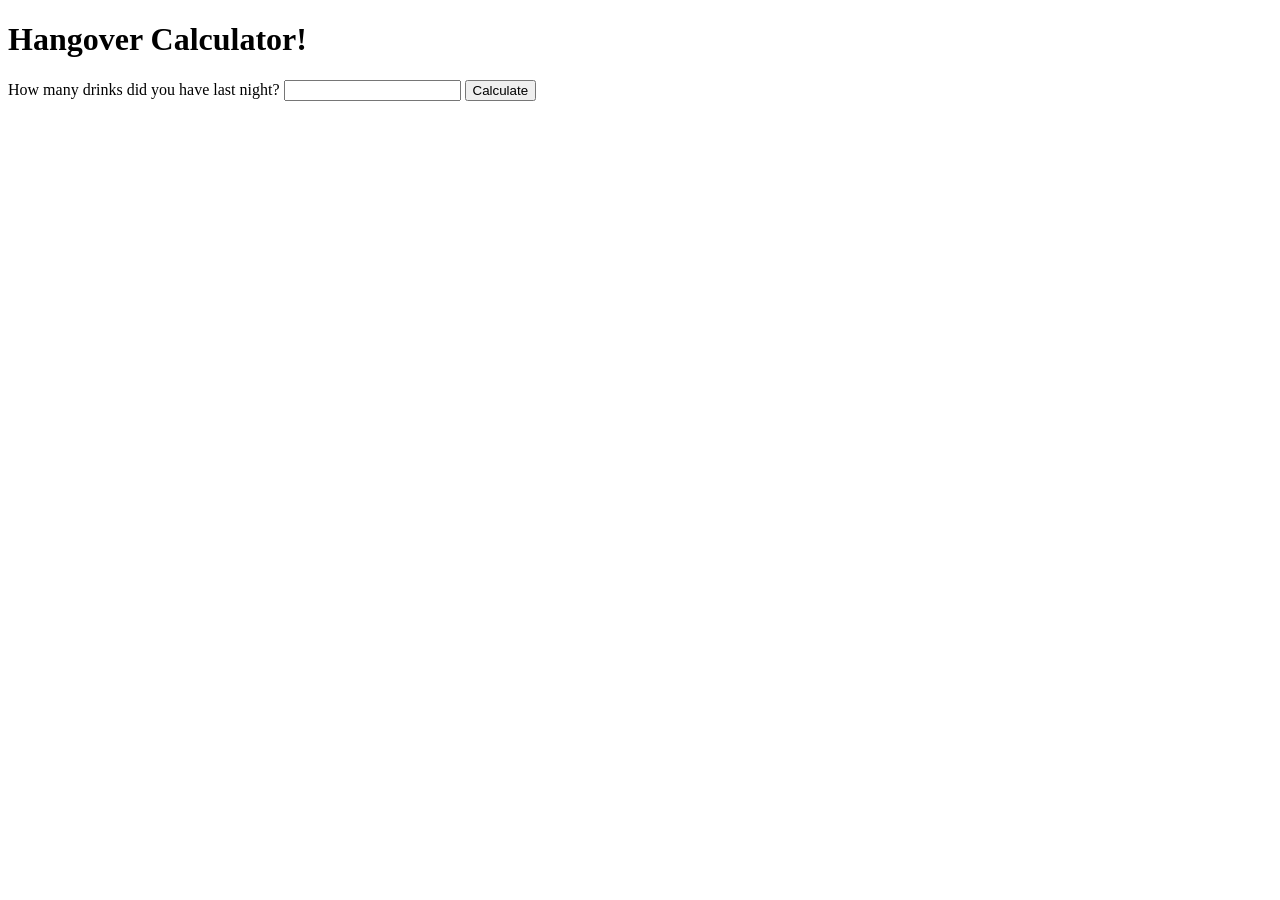
==== templates/index.html @ 9907fc0e "did html for homepage" ====
<!DOCTYPE html>
<html>
<head>
    <title>Hangover Calculator</title>
</head>
<body>
    <h1>Hangover Calculator!</h1>

    <form action="/result" method="post">
        <label>How many drinks did you have last night?</label>
        <input type="number" name="drinks" min="0" required>
        <button type="submit">Calculate</button>
    </form>
</body>
</html>
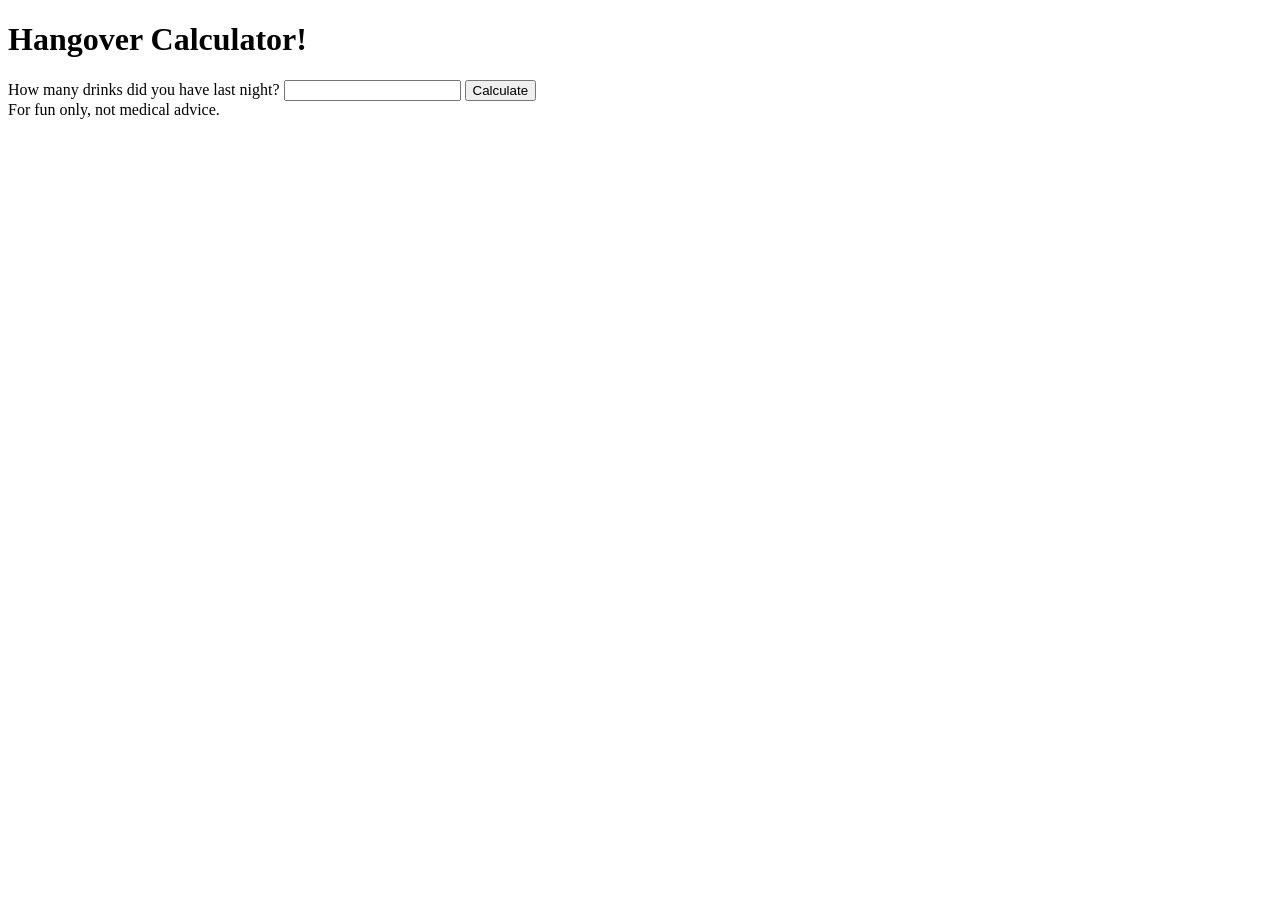
==== commit 86bb7899: "did style.css with help of claude bcz its mainly cosmetic" ====
--- a/templates/index.html
+++ b/templates/index.html
@@ -1,6 +1,7 @@
 <!DOCTYPE html>
 <html>
 <head>
+    <link rel="stylesheet" href="{{ url_for('static', filename='style.css') }}">
     <title>Hangover Calculator</title>
 </head>
 <body>
@@ -11,5 +12,6 @@
         <input type="number" name="drinks" min="0" required>
         <button type="submit">Calculate</button>
     </form>
+<footer>For fun only, not medical advice.</footer>
 </body>
 </html>
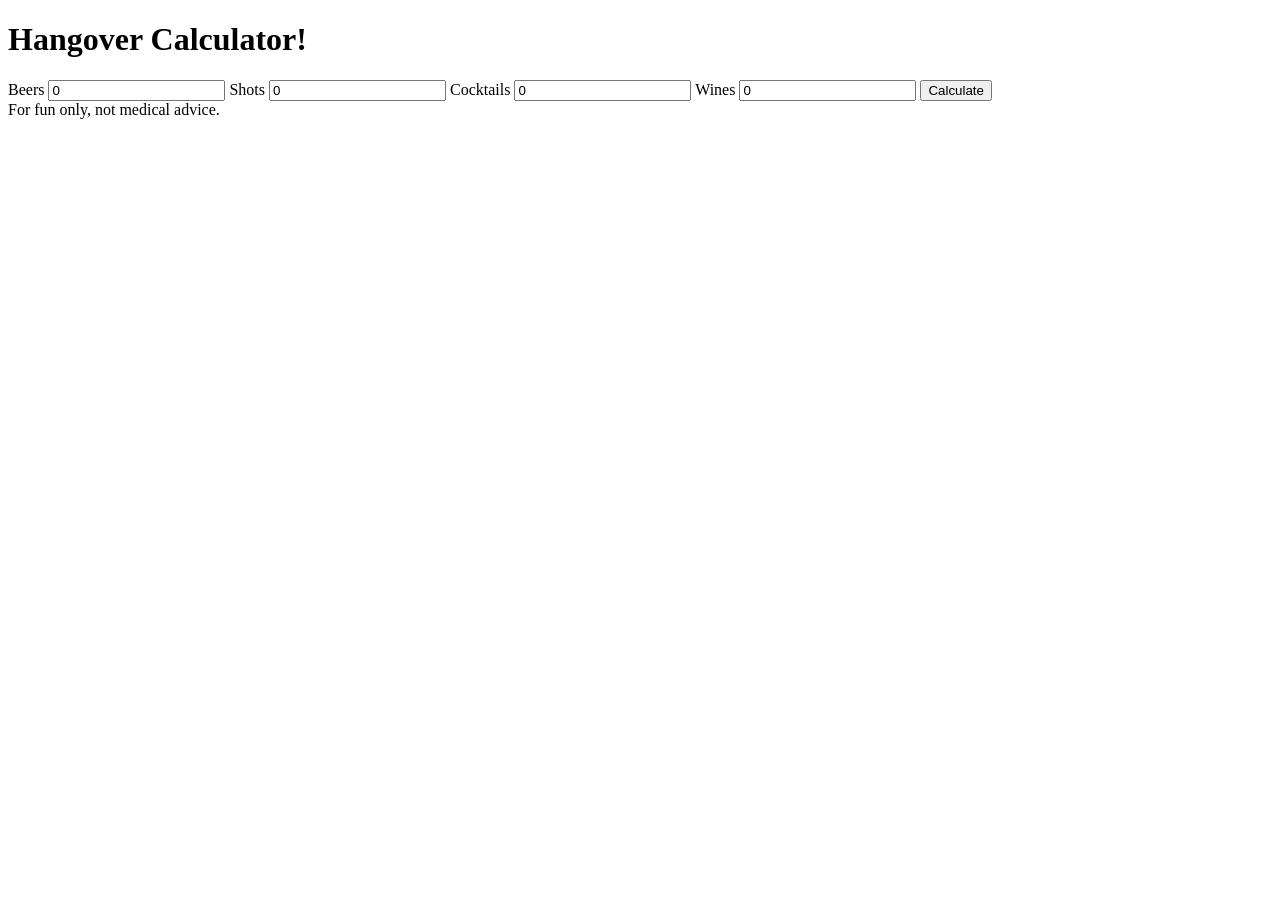
==== commit 69871237: "Four drinks types with a score calculation" ====
--- a/templates/index.html
+++ b/templates/index.html
@@ -8,8 +8,14 @@
     <h1>Hangover Calculator!</h1>
 
     <form action="/result" method="post">
-        <label>How many drinks did you have last night?</label>
-        <input type="number" name="drinks" min="0" required>
+        <label>Beers</label>
+        <input type="number" name="beers" min="0" value="0">
+        <label>Shots</label>
+        <input type="number" name="shots" min="0" value="0">
+        <label>Cocktails</label>
+        <input type="number" name="cocktails" min="0" value="0">
+        <label>Wines</label>
+        <input type="number" name="wines" min="0" value="0">
         <button type="submit">Calculate</button>
     </form>
 <footer>For fun only, not medical advice.</footer>
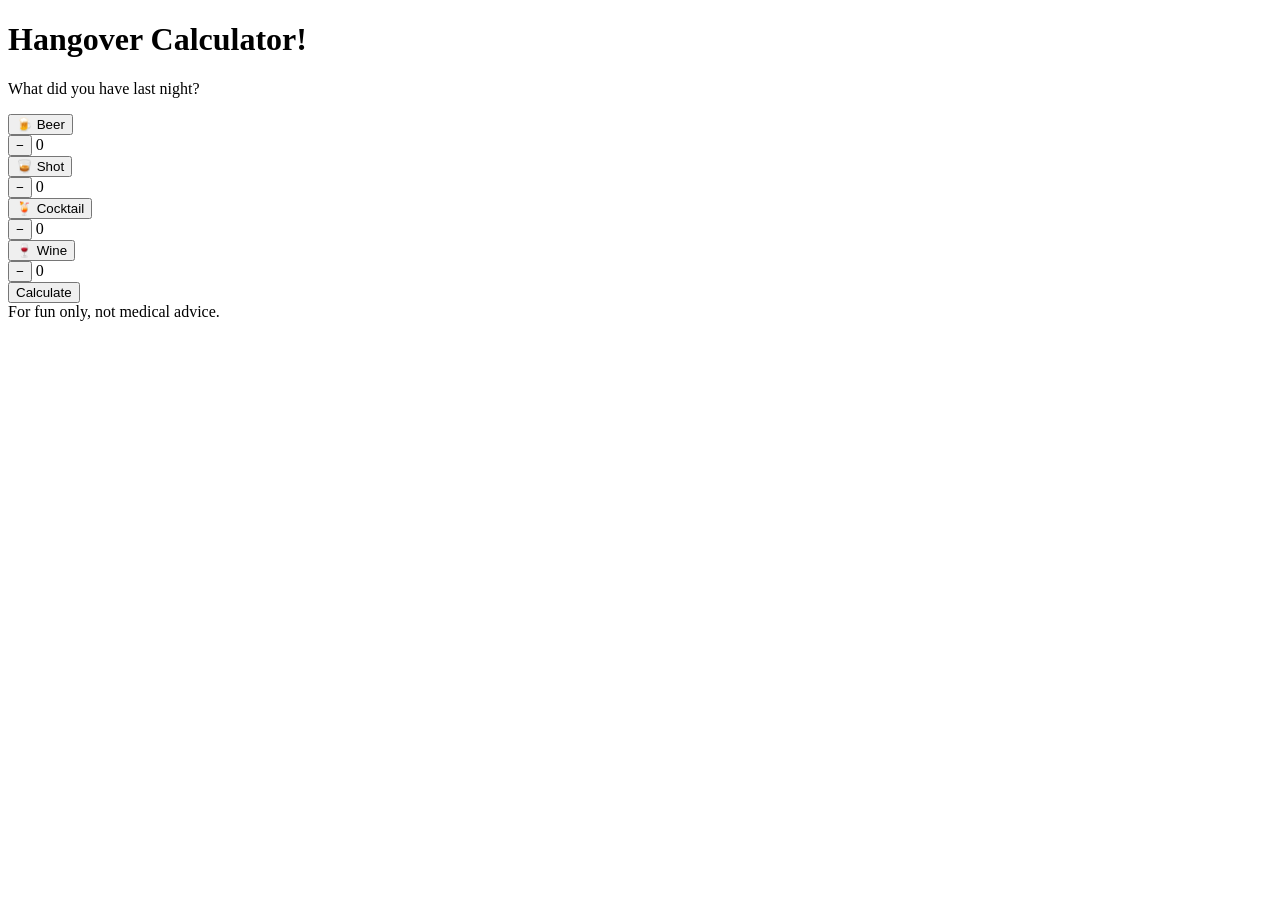
==== commit acfe23dd: "added drink buttons so its looks nicer" ====
--- a/templates/index.html
+++ b/templates/index.html
@@ -8,16 +8,77 @@
     <h1>Hangover Calculator!</h1>
 
     <form action="/result" method="post">
-        <label>Beers</label>
-        <input type="number" name="beers" min="0" value="0">
-        <label>Shots</label>
-        <input type="number" name="shots" min="0" value="0">
-        <label>Cocktails</label>
-        <input type="number" name="cocktails" min="0" value="0">
-        <label>Wines</label>
-        <input type="number" name="wines" min="0" value="0">
-        <button type="submit">Calculate</button>
-    </form>
+    <p class="question">What did you have last night?</p>
+
+    <div class="drinks">
+        <div class="drink">
+            <button type="button" class="drink-btn" onclick="change('beers', 1)">
+                <span class="emoji">🍺</span>
+                <span>Beer</span>
+            </button>
+            <div class="counter">
+                <button type="button" class="minus" onclick="change('beers', -1)">−</button>
+                <span id="beers-count" class="count">0</span>
+            </div>
+            <input type="hidden" name="beers" id="beers" value="0">
+        </div>
+
+        <div class="drink">
+            <button type="button" class="drink-btn" onclick="change('shots', 1)">
+                <span class="emoji">🥃</span>
+                <span>Shot</span>
+            </button>
+            <div class="counter">
+                <button type="button" class="minus" onclick="change('shots', -1)">−</button>
+                <span id="shots-count" class="count">0</span>
+            </div>
+            <input type="hidden" name="shots" id="shots" value="0">
+        </div>
+
+        <div class="drink">
+            <button type="button" class="drink-btn" onclick="change('cocktails', 1)">
+                <span class="emoji">🍹</span>
+                <span>Cocktail</span>
+            </button>
+            <div class="counter">
+                <button type="button" class="minus" onclick="change('cocktails', -1)">−</button>
+                <span id="cocktails-count" class="count">0</span>
+            </div>
+            <input type="hidden" name="cocktails" id="cocktails" value="0">
+        </div>
+
+        <div class="drink">
+            <button type="button" class="drink-btn" onclick="change('wines', 1)">
+                <span class="emoji">🍷</span>
+                <span>Wine</span>
+            </button>
+            <div class="counter">
+                <button type="button" class="minus" onclick="change('wines', -1)">−</button>
+                <span id="wines-count" class="count">0</span>
+            </div>
+            <input type="hidden" name="wines" id="wines" value="0">
+        </div>
+    </div>
+
+    <button type="submit">Calculate</button>
+</form>
+
+<script>
+    function change(name, amount) {
+        const input = document.getElementById(name);
+        let value = parseInt(input.value) + amount;
+        if (value < 0) {
+            value = 0;
+        }
+        input.value = value;
+
+        const count = document.getElementById(name + "-count");
+        count.textContent = value;
+        count.classList.remove("bump");
+        void count.offsetWidth;
+        count.classList.add("bump");
+    }
+</script>
 <footer>For fun only, not medical advice.</footer>
 </body>
 </html>
